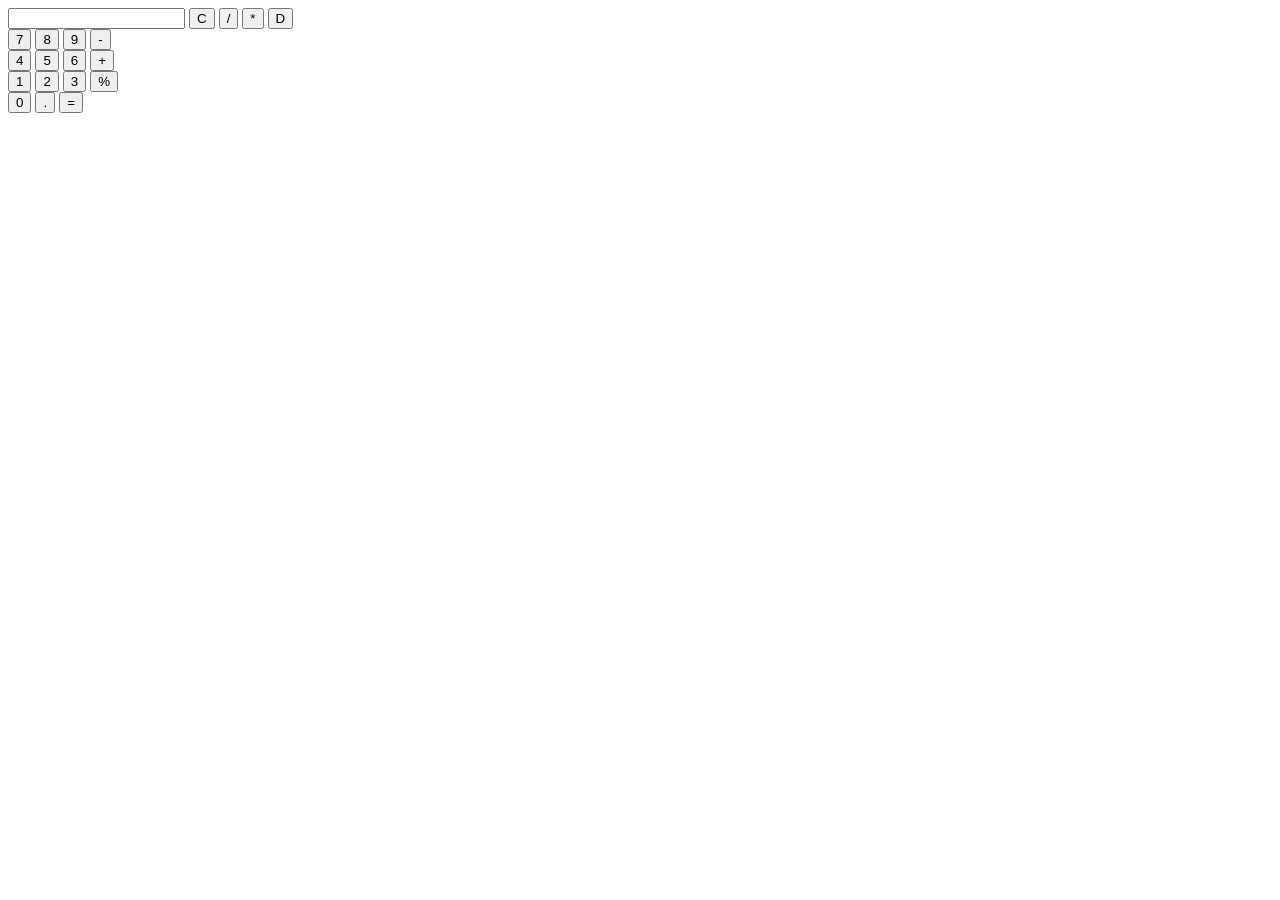
==== calculator.html @ 5365efd5 "first commit" ====
<!DOCTYPE html>
<html lang="en">
<head>
    <meta charset="UTF-8">
    <meta name="viewport" content="width=device-width, initial-scale=1.0">
    <title>Button</title>

    <link rel="stylesheet" href="youtube.css">
</head>
<body>

    
   <div class="background">
    <div class="background2">

        <input type="text" id="display">


                <button onclick="
                     calculator = ''
     updateDisplay();"class="btn" >C</button>

     
      <button onclick="
                    calculator += '/';
     updateDisplay();
     " class="btn">/</button>
     <button onclick="
                calculator += '*';
     updateDisplay();"  class="btn">*</button>

      <button onclick=" deleteLast();
     updateDisplay()"class="btn" id="delete">D</button>
     

      <br>

    <button onclick="
    calculator += '7';
    updateDisplay();" class="btn">7</button>
     <button onclick="
     calculator += '8';
     updateDisplay();" class="btn">8</button>
      <button onclick="
      calculator += '9';
     updateDisplay();" class="btn">9</button>
       <button onclick="
       calculator += '-';
     updateDisplay();" class="btn">-</button> <br>
     

        <button onclick="
        calculator += '4';
     updateDisplay();" class="btn">4</button>
         <button onclick="
         calculator += '5';
     updateDisplay();" class="btn">5</button>
          <button  onclick="
          calculator += '6';
     updateDisplay();" class="btn">6</button>
           <button onclick="
           calculator += '+';
     updateDisplay();" class="btn">+</button>
     <br>
             <button onclick="
             calculator += '1';
     updateDisplay();" class="btn">1</button>
              <button  onclick="
              calculator += '2';
     updateDisplay();"  class="btn">2</button>
               <button onclick="
               calculator += '3';
     updateDisplay();" class="btn">3</button>
     <button onclick="
                  calculator = (eval(calculator) / 100).toString();
     updateDisplay();" class="btn">%</button>
               

                <br>
    
               
                
                 <button onclick="
                 calculator += '0';
     updateDisplay();" class="btn">0</button>
                  <button onclick="
                  calculator += '.';
        updateDisplay();" class="btn">.</button>

         <button onclick="
      calculator = eval(calculator);
     updateDisplay();" class="btn" id="equalto">=</button>
                
     
         

    
    </div>
    
   </div>

    <script src="youtube.js" ></script>
</body>
</html>
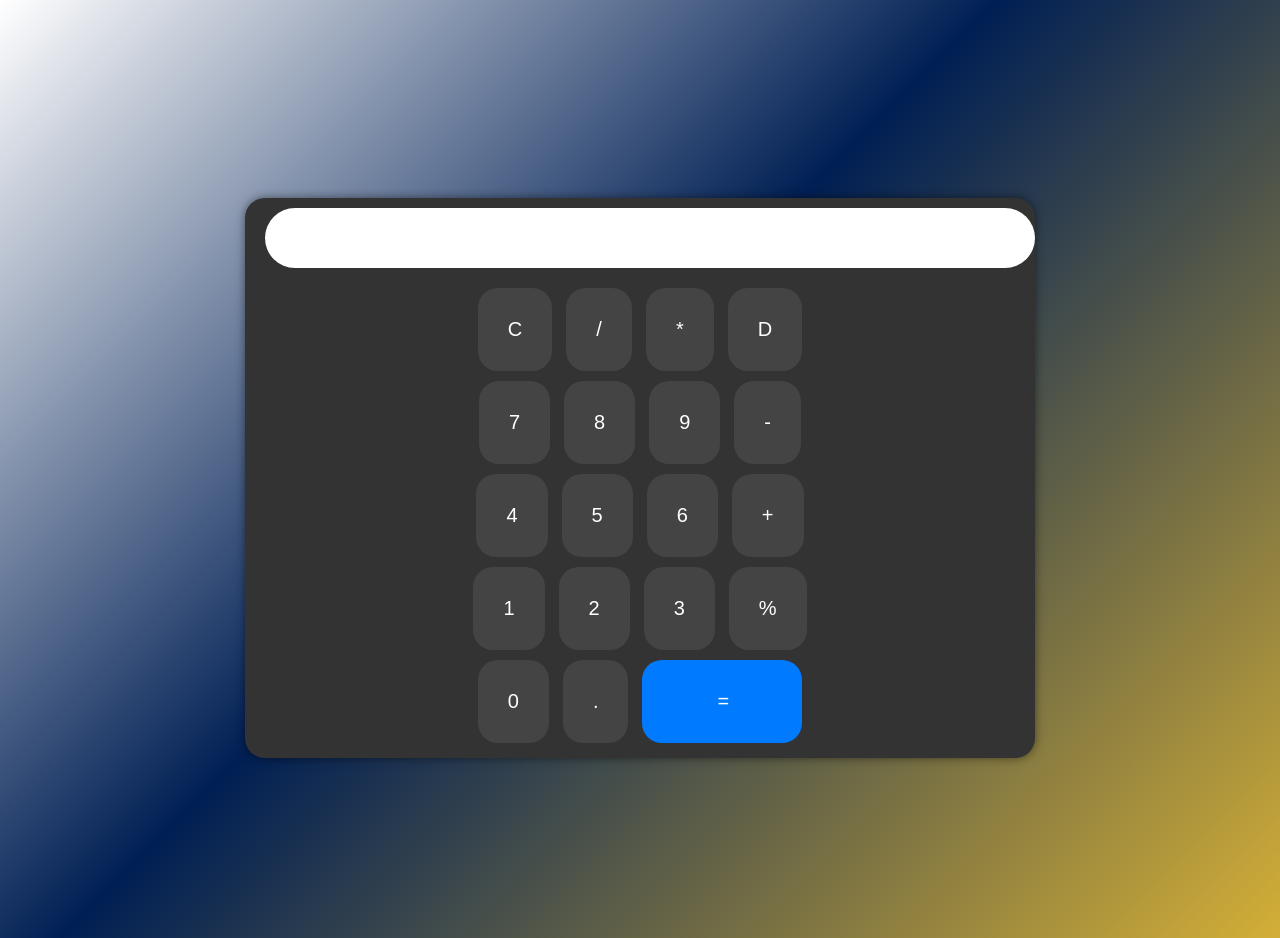
==== commit df65aa5c: "first commit" ====
--- a/calculator.html
+++ b/calculator.html
@@ -3,9 +3,9 @@
 <head>
     <meta charset="UTF-8">
     <meta name="viewport" content="width=device-width, initial-scale=1.0">
-    <title>Button</title>
+    <title>Calculator</title>
 
-    <link rel="stylesheet" href="youtube.css">
+    <link rel="stylesheet" href="calculator.css">
 </head>
 <body>
 
@@ -99,7 +99,7 @@
     
    </div>
 
-    <script src="youtube.js" ></script>
+    <script src="calculator.js" ></script>
 </body>
 </html>
 
--- a/calculator.css
+++ b/calculator.css
@@ -0,0 +1,116 @@
+
+
+body{
+    
+    background: linear-gradient(
+        135deg,
+        #ffffff 0%,
+        #001f54 45%,
+        #d4af37 100%
+    );
+    justify-content: center;
+    text-align: center;
+
+}
+
+.background{
+    display: flex;
+    justify-content: center;
+    align-items: center;
+    height: 100vh;
+     margin-bottom: 30px;
+
+}
+
+.background2{
+    background: #333;
+    padding: 10px;
+    border-radius: 20px;
+    box-shadow: 0 0 10px rgba(0,0,0,0.5);
+    margin-top: 40px;
+   
+}
+
+
+button {
+    padding: 30px;
+    font-size: 20px;
+    border: none;
+    cursor: pointer;
+    border-radius: 20px;
+    background: #444;
+    color: white;
+    justify-content: center;
+    align-items: center;
+
+}
+
+#display {
+    width: 100%;
+    height: 60px;
+    font-size: 2rem;
+    text-align: right;
+    margin-bottom: 15px;
+    padding: 10px;
+    border: none;
+    outline: none;
+    margin-left: 10px;
+    border-radius: 30px;
+    box-sizing: border-box;
+}
+
+button:hover {
+    background: #d4af37;
+    color: white;
+}
+
+.btn{
+    margin: 5px;
+}
+
+
+input{
+    border: 2px solid #555;
+    
+}
+
+#equalto{
+    background: #007BFF;
+    padding-left: 75px;
+    padding-right: 73px;
+}
+#equalto:hover{
+    background: #25cf3c;
+    color: white;
+}
+
+@media (max-width: 320px) {
+
+    
+
+    .background2 {
+        width: 100%;
+        padding: 20px;
+    }
+
+    button {
+        padding: 20px;
+        font-size: 16px;
+    }
+
+    #display {
+        height: 50px;
+        font-size: 1.5rem;
+    }
+
+    #equalto {
+        padding-left: 50px;
+        padding-right: 50px;
+    }
+    input{
+        width: 100%;
+    }
+}
+
+
+
